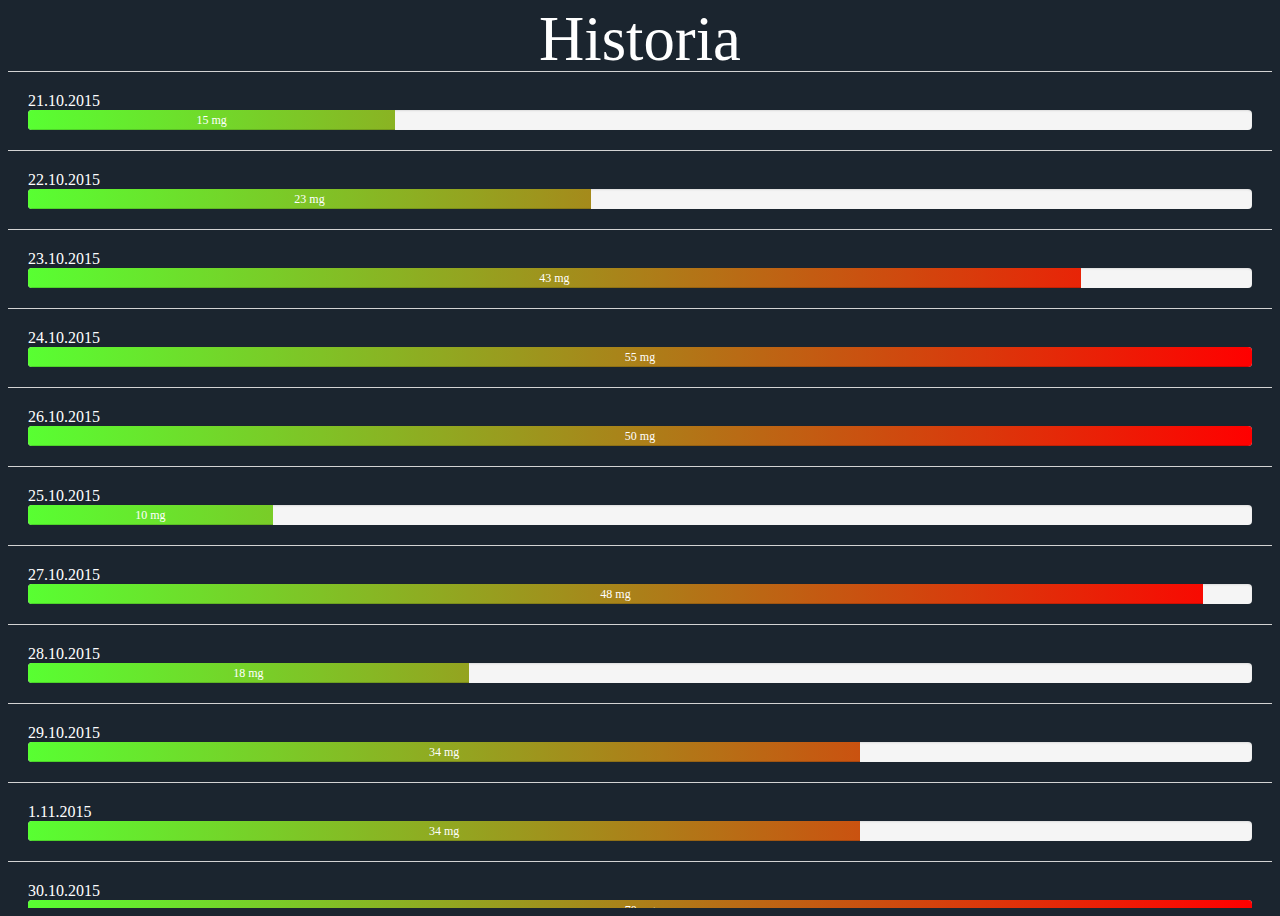
==== assets/www/history.html @ 8e7e54fe "History page" ====
<!DOCTYPE html>
<!--
    Copyright (c) 2012-2014 Adobe Systems Incorporated. All rights reserved.

    Licensed to the Apache Software Foundation (ASF) under one
    or more contributor license agreements.  See the NOTICE file
    distributed with this work for additional information
    regarding copyright ownership.  The ASF licenses this file
    to you under the Apache License, Version 2.0 (the
    "License"); you may not use this file except in compliance
    with the License.  You may obtain a copy of the License at

    http://www.apache.org/licenses/LICENSE-2.0

    Unless required by applicable law or agreed to in writing,
    software distributed under the License is distributed on an
    "AS IS" BASIS, WITHOUT WARRANTIES OR CONDITIONS OF ANY
     KIND, either express or implied.  See the License for the
    specific language governing permissions and limitations
    under the License.
-->
<html>
    <head>
        <meta charset="utf-8" />
        <meta name="format-detection" content="telephone=no" />
        <meta name="msapplication-tap-highlight" content="no" />
        <!-- WARNING: for iOS 7, remove the width=device-width and height=device-height attributes. See https://issues.apache.org/jira/browse/CB-4323 -->
        <meta name="viewport" content="user-scalable=no, initial-scale=1, maximum-scale=1, minimum-scale=1, width=device-width, height=device-height, target-densitydpi=device-dpi" />
        <link rel="stylesheet" type="text/css" href="css/history.css" />
        <script src="https://ajax.googleapis.com/ajax/libs/jquery/2.1.4/jquery.min.js"></script>
        <title>History</title>
    </head>
    <body>
        <h1 id="history_header">Historia</h1>
        <div id="history_list_container">
          <div id="history_list"></div>
        </div>

        <script type="text/javascript" src="history.js"></script>

        <!-- <script type="text/javascript" src="cordova.js"></script> -->
    </body>
</html>
---- assets/www/css/history.css ----
body {
    -webkit-touch-callout: none;                /* prevent callout to copy image, etc when tap to hold */
    -webkit-text-size-adjust: none;             /* prevent webkit from resizing text to fit */
    -webkit-user-select: none;                  /* prevent copy paste, to allow, change 'none' to 'text' */
    background: #1B252F;
    color: white;
    height: 100vh;
}


.history_entry_data {
  width: 100%;
  color: white;
  text-decoration: none;
}

.history_entry {
  padding-left: 40px;
  padding: 20px;
  display: flex;
  border-top: 1px solid lightgray;
}

#history_list_container {
  height: 93%;
  overflow: scroll;
}
#history_header {
  height: 7%;
  display: flex;
  align-items: center;
  justify-content: center;
  font-size: 47pt;
}
.progress {
    height: 20px;
    overflow: hidden;
    background-color: #f5f5f5;
    border-radius: 4px;
    box-shadow: inset 0 1px 2px rgba(0,0,0,.1);
}

.progress-bar {
    float: left;
    width: 0;
    height: 100%;
    font-size: 12px;
    line-height: 20px;
    color: #fff;
    text-align: center;
    background-color: #337ab7;
    box-shadow: inset 0 -1px 0 rgba(0,0,0,.15);
    transition: width .6s ease;
}

.history_entry_date, .history_entry_amount {
  color: white;
}


h1 {
    font-size:24px;
    font-weight:normal;
    margin:0px;
    overflow:visible;
    padding:0px;
    text-align:center;
}
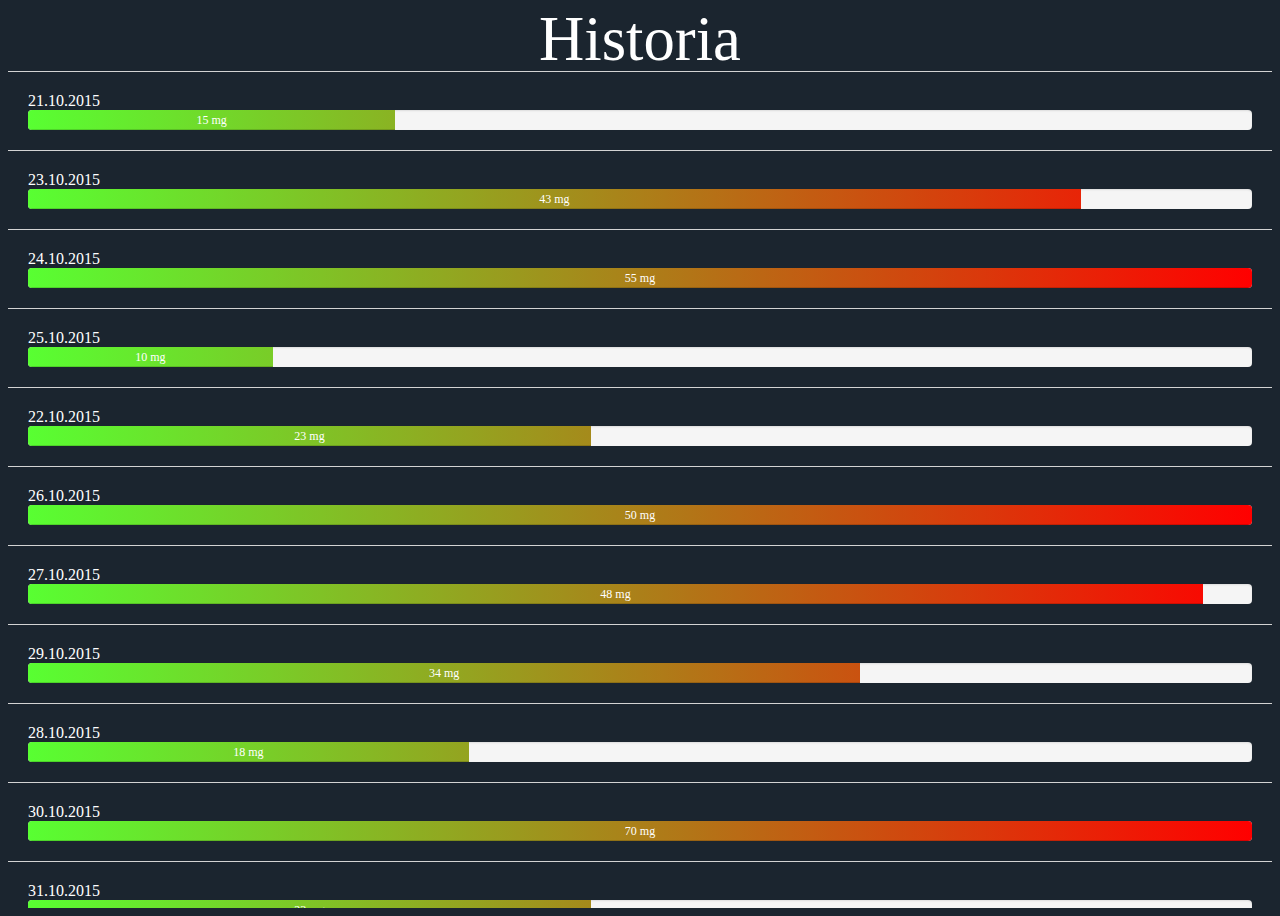
==== commit 15e95df6: "Dragon amount indicator." ====
--- a/assets/www/history.html
+++ b/assets/www/history.html
@@ -36,6 +36,7 @@
           <div id="history_list"></div>
         </div>
 
+        <script type="text/javascript" src="js/data.js"></script>
         <script type="text/javascript" src="history.js"></script>
 
         <!-- <script type="text/javascript" src="cordova.js"></script> -->
